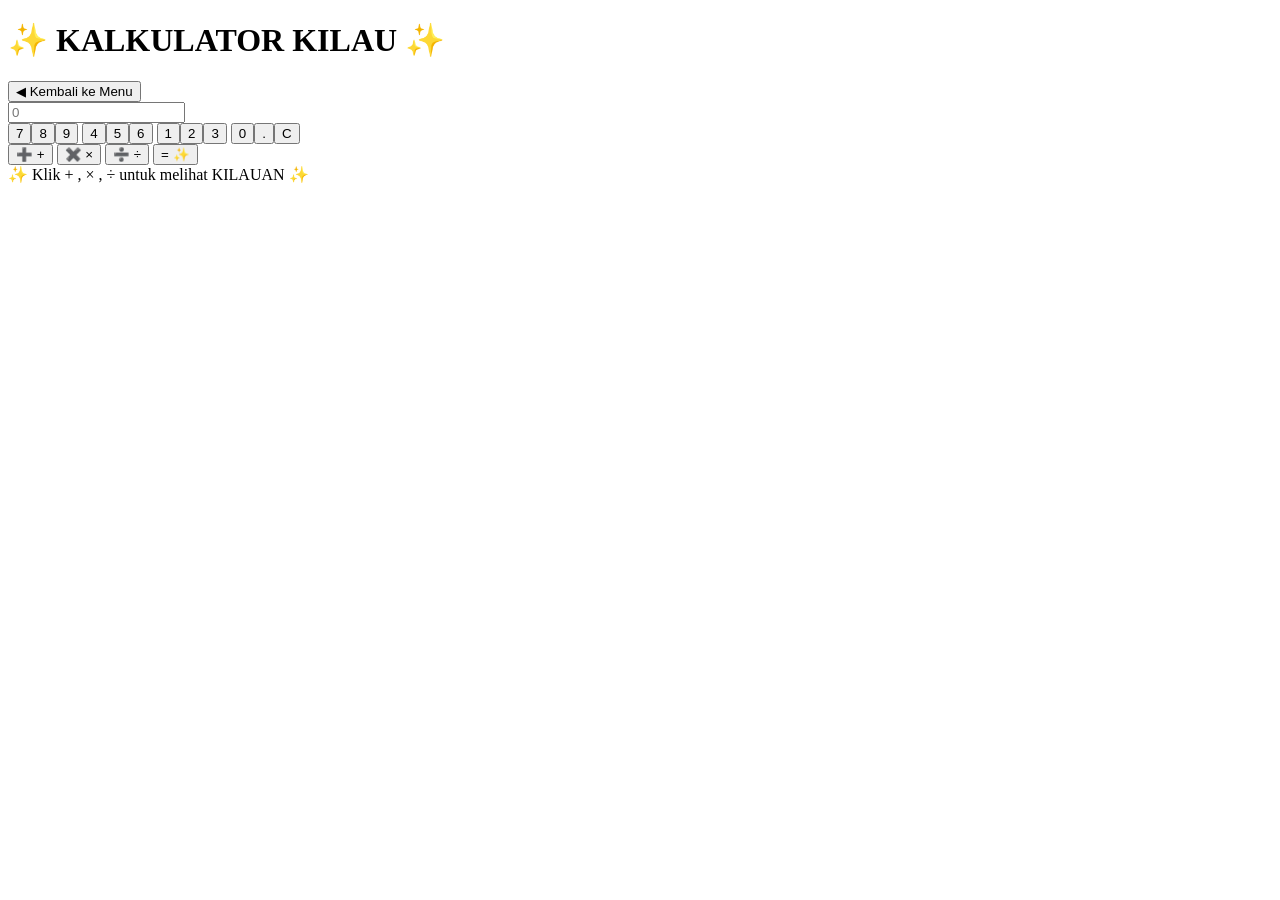
==== calculator1.html @ 7ef66a6a "Create calculator1.html" ====
<!DOCTYPE html>
<html lang="id">
<head>
    <meta charset="UTF-8">
    <meta name="viewport" content="width=device-width, initial-scale=1.0">
    <title>Calculator 1 - Kilauan Emas</title>
    <link rel="stylesheet" href="style.css">
</head>
<body class="calc1-body">
    <div class="container calc1-container">
        <div class="calc1-header">
            <h1>✨ KALKULATOR KILAU ✨</h1>
            <button class="back-btn" onclick="location.href='menu.html'">◀ Kembali ke Menu</button>
        </div>
        <div class="calculator">
            <input type="text" id="displayCalc1" class="calc-display" readonly placeholder="0">
            <div class="calc-buttons">
                <div class="angka-buttons">
                    <!-- angka 0-9 -->
                    <button class="num-btn">7</button><button class="num-btn">8</button><button class="num-btn">9</button>
                    <button class="num-btn">4</button><button class="num-btn">5</button><button class="num-btn">6</button>
                    <button class="num-btn">1</button><button class="num-btn">2</button><button class="num-btn">3</button>
                    <button class="num-btn">0</button><button class="num-btn">.</button><button class="clear-btn">C</button>
                </div>
                <div class="operator-buttons">
                    <button class="op-btn glow-effect" data-op="+">➕ +</button>
                    <button class="op-btn glow-effect" data-op="*">✖️ ×</button>
                    <button class="op-btn glow-effect" data-op="/">➗ ÷</button>
                    <button class="eq-btn glow-effect">= ✨</button>
                </div>
            </div>
        </div>
        <div class="kilauan-info">✨ Klik + , × , ÷ untuk melihat KILAUAN ✨</div>
    </div>
    <script src="script.js"></script>
    <script>
        // Kalkulator sederhana dengan efek kilauan
        let currentInput = "";
        const display = document.getElementById('displayCalc1');
        const numBtns = document.querySelectorAll('.num-btn');
        const clearBtn = document.querySelector('.clear-btn');
        const opBtns = document.querySelectorAll('.op-btn');
        const eqBtn = document.querySelector('.eq-btn');

        function updateDisplay() {
            display.value = currentInput || "0";
        }

        numBtns.forEach(btn => {
            btn.addEventListener('click', () => {
                currentInput += btn.innerText;
                updateDisplay();
            });
        });

        clearBtn.addEventListener('click', () => {
            currentInput = "";
            updateDisplay();
        });

        let pendingOp = null;
        let firstNum = null;

        opBtns.forEach(btn => {
            btn.addEventListener('click', () => {
                if(currentInput === "") return;
                // Efek kilauan
                triggerKilauan(btn);
                if(firstNum === null) {
                    firstNum = parseFloat(currentInput);
                    pendingOp = btn.getAttribute('data-op');
                    currentInput = "";
                } else {
                    compute();
                    pendingOp = btn.getAttribute('data-op');
                }
            });
        });

        eqBtn.addEventListener('click', () => {
            if(pendingOp !== null && currentInput !== "") {
                compute();
                pendingOp = null;
                firstNum = null;
                triggerKilauan(eqBtn);
            }
        });

        function compute() {
            let second = parseFloat(currentInput);
            if(isNaN(second)) return;
            let result;
            switch(pendingOp) {
                case '+': result = firstNum + second; break;
                case '*': result = firstNum * second; break;
                case '/': result = firstNum / second; break;
                default: return;
            }
            currentInput = result.toString();
            updateDisplay();
            firstNum = null;
        }

        function triggerKilauan(element) {
            element.classList.add('kilau-active');
            setTimeout(() => {
                element.classList.remove('kilau-active');
            }, 300);
            // tambah efek suara visual
            const flash = document.createElement('div');
            flash.className = 'kilau-flash';
            document.body.appendChild(flash);
            setTimeout(() => flash.remove(), 400);
        }
    </script>
</body>
</html>
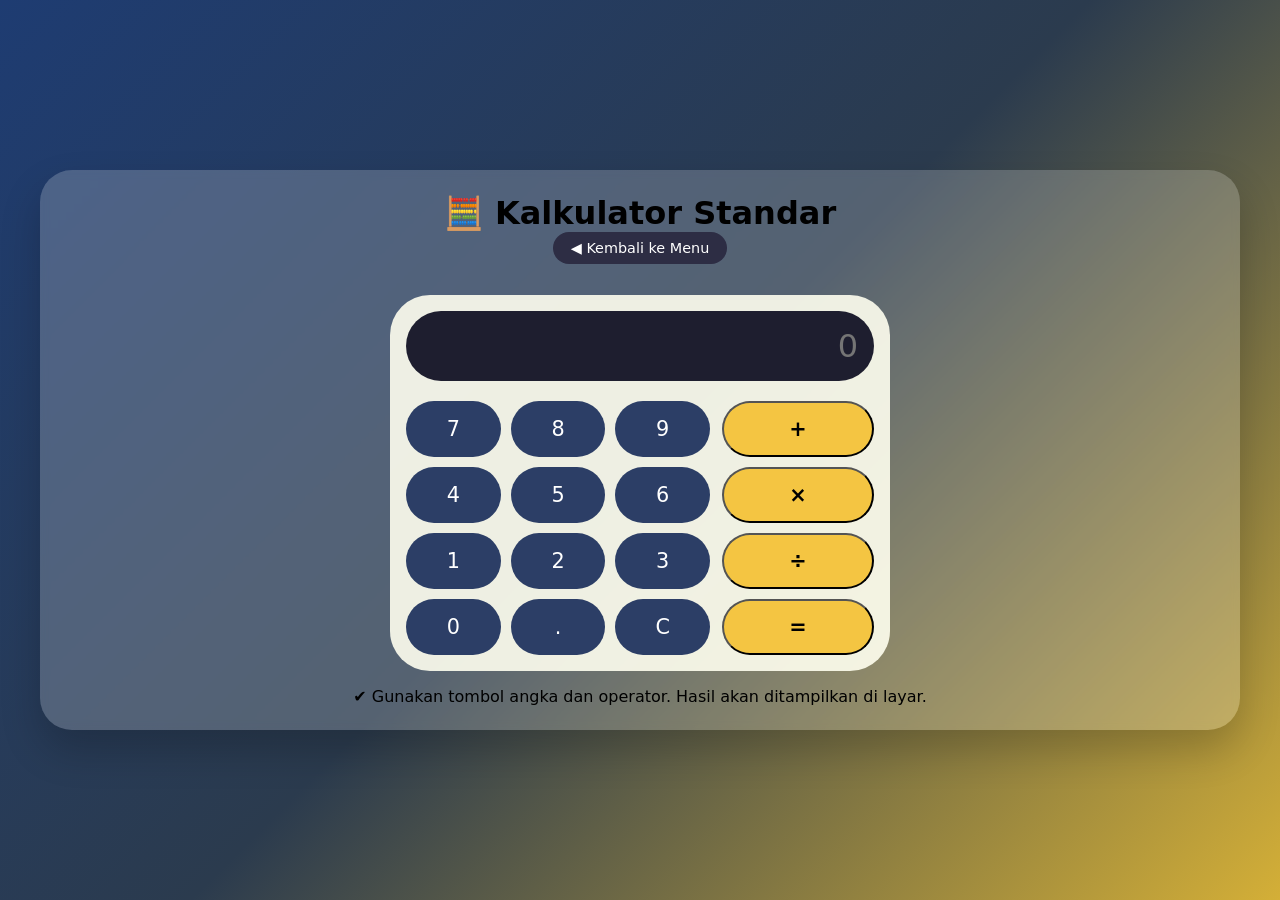
==== commit 30278133: "Update calculator1.html" ====
--- a/calculator1.html
+++ b/calculator1.html
@@ -3,38 +3,35 @@
 <head>
     <meta charset="UTF-8">
     <meta name="viewport" content="width=device-width, initial-scale=1.0">
-    <title>Calculator 1 - Kilauan Emas</title>
+    <title>Kalkulator Standar</title>
     <link rel="stylesheet" href="style.css">
 </head>
 <body class="calc1-body">
     <div class="container calc1-container">
         <div class="calc1-header">
-            <h1>✨ KALKULATOR KILAU ✨</h1>
+            <h1>🧮 Kalkulator Standar</h1>
             <button class="back-btn" onclick="location.href='menu.html'">◀ Kembali ke Menu</button>
         </div>
         <div class="calculator">
             <input type="text" id="displayCalc1" class="calc-display" readonly placeholder="0">
             <div class="calc-buttons">
                 <div class="angka-buttons">
-                    <!-- angka 0-9 -->
                     <button class="num-btn">7</button><button class="num-btn">8</button><button class="num-btn">9</button>
                     <button class="num-btn">4</button><button class="num-btn">5</button><button class="num-btn">6</button>
                     <button class="num-btn">1</button><button class="num-btn">2</button><button class="num-btn">3</button>
                     <button class="num-btn">0</button><button class="num-btn">.</button><button class="clear-btn">C</button>
                 </div>
                 <div class="operator-buttons">
-                    <button class="op-btn glow-effect" data-op="+">➕ +</button>
-                    <button class="op-btn glow-effect" data-op="*">✖️ ×</button>
-                    <button class="op-btn glow-effect" data-op="/">➗ ÷</button>
-                    <button class="eq-btn glow-effect">= ✨</button>
+                    <button class="op-btn" data-op="+">+</button>
+                    <button class="op-btn" data-op="*">×</button>
+                    <button class="op-btn" data-op="/">÷</button>
+                    <button class="eq-btn">=</button>
                 </div>
             </div>
         </div>
-        <div class="kilauan-info">✨ Klik + , × , ÷ untuk melihat KILAUAN ✨</div>
+        <div class="info-calc">✔ Gunakan tombol angka dan operator. Hasil akan ditampilkan di layar.</div>
     </div>
-    <script src="script.js"></script>
     <script>
-        // Kalkulator sederhana dengan efek kilauan
         let currentInput = "";
         const display = document.getElementById('displayCalc1');
         const numBtns = document.querySelectorAll('.num-btn');
@@ -45,14 +42,12 @@
         function updateDisplay() {
             display.value = currentInput || "0";
         }
-
         numBtns.forEach(btn => {
             btn.addEventListener('click', () => {
                 currentInput += btn.innerText;
                 updateDisplay();
             });
         });
-
         clearBtn.addEventListener('click', () => {
             currentInput = "";
             updateDisplay();
@@ -64,8 +59,6 @@
         opBtns.forEach(btn => {
             btn.addEventListener('click', () => {
                 if(currentInput === "") return;
-                // Efek kilauan
-                triggerKilauan(btn);
                 if(firstNum === null) {
                     firstNum = parseFloat(currentInput);
                     pendingOp = btn.getAttribute('data-op');
@@ -82,7 +75,6 @@
                 compute();
                 pendingOp = null;
                 firstNum = null;
-                triggerKilauan(eqBtn);
             }
         });
 
@@ -100,18 +92,6 @@
             updateDisplay();
             firstNum = null;
         }
-
-        function triggerKilauan(element) {
-            element.classList.add('kilau-active');
-            setTimeout(() => {
-                element.classList.remove('kilau-active');
-            }, 300);
-            // tambah efek suara visual
-            const flash = document.createElement('div');
-            flash.className = 'kilau-flash';
-            document.body.appendChild(flash);
-            setTimeout(() => flash.remove(), 400);
-        }
     </script>
 </body>
 </html>
--- a/style.css
+++ b/style.css
@@ -0,0 +1,381 @@
+/* GLOBAL & RESET */
+* {
+    margin: 0;
+    padding: 0;
+    box-sizing: border-box;
+    font-family: 'Poppins', 'Segoe UI', system-ui, -apple-system, BlinkMacSystemFont, 'Helvetica Neue', sans-serif;
+}
+
+body {
+    min-height: 100vh;
+    display: flex;
+    justify-content: center;
+    align-items: center;
+    padding: 16px;
+}
+
+.container {
+    max-width: 1200px;
+    width: 100%;
+    background: rgba(255,255,255,0.2);
+    backdrop-filter: blur(4px);
+    border-radius: 32px;
+    padding: 24px 16px;
+    box-shadow: 0 20px 40px rgba(0,0,0,0.2);
+    text-align: center;
+}
+
+/* INDEX.HTML */
+.index-body {
+    background: linear-gradient(145deg, #ffdde1 0%, #ee9ca7 100%);
+}
+.logo-area .logo {
+    font-size: clamp(1.8rem, 8vw, 3rem);
+    font-weight: bold;
+    background: linear-gradient(135deg, #FFD166, #F4A261);
+    -webkit-background-clip: text;
+    background-clip: text;
+    color: transparent;
+    text-shadow: 2px 2px 10px rgba(0,0,0,0.1);
+}
+.slogan {
+    font-size: clamp(0.9rem, 4vw, 1.2rem);
+}
+.btn-menu-utama {
+    background: #6c5ce7;
+    border: none;
+    padding: 12px 24px;
+    font-size: clamp(1.2rem, 6vw, 1.8rem);
+    border-radius: 60px;
+    color: white;
+    font-weight: bold;
+    margin: 24px 0;
+    cursor: pointer;
+    transition: 0.2s;
+    box-shadow: 0 6px 0 #3d2c8f;
+    width: 80%;
+    max-width: 280px;
+}
+.btn-menu-utama:active {
+    transform: translateY(4px);
+    box-shadow: 0 2px 0 #3d2c8f;
+}
+.kolom-menu {
+    display: flex;
+    flex-wrap: wrap;
+    justify-content: center;
+    gap: 20px;
+    margin-top: 20px;
+}
+.card-menu {
+    background: white;
+    border-radius: 28px;
+    padding: 16px;
+    width: 160px;
+    cursor: pointer;
+    box-shadow: 0 8px 16px rgba(0,0,0,0.1);
+    transition: 0.2s;
+}
+.card-menu:hover { transform: scale(1.02); background: #fff9e8; }
+.card-menu h3 { font-size: 1.2rem; }
+.card-menu p { font-size: 0.8rem; }
+.hidden { display: none; }
+
+/* MENU.HTML */
+.menu-body {
+    background: radial-gradient(circle at 10% 30%, #fbc2eb, #a6c1ee);
+}
+.input-nama {
+    width: 90%;
+    max-width: 350px;
+    padding: 14px;
+    border-radius: 50px;
+    border: none;
+    font-size: 1rem;
+    margin: 20px auto;
+    text-align: center;
+    background: #fff9f0;
+}
+.tombol-menu-container {
+    display: flex;
+    flex-wrap: wrap;
+    gap: 16px;
+    justify-content: center;
+    margin-top: 20px;
+}
+.tombol-aksi {
+    padding: 14px 20px;
+    font-size: 1rem;
+    border: none;
+    border-radius: 60px;
+    font-weight: bold;
+    cursor: pointer;
+    display: flex;
+    align-items: center;
+    gap: 8px;
+    flex-wrap: wrap;
+    justify-content: center;
+    width: auto;
+    min-width: 180px;
+}
+.tombol-calc1 { background: #3498ff; color: white; box-shadow: 0 4px 0 #1f5bb5; }
+.tombol-calc2 { background: #c084fc; color: #2e1065; box-shadow: 0 4px 0 #8b5cf6; }
+.tombol-game { background: #f9a8d4; color: #831843; box-shadow: 0 4px 0 #ec489a; }
+.stiker { font-size: 1.2rem; }
+
+/* CALCULATOR1 */
+.calc1-body {
+    background: linear-gradient(135deg, #1e3c72, #2b3b4e, #d4af37);
+}
+.calculator {
+    background: rgba(255,255,240,0.9);
+    border-radius: 40px;
+    padding: 16px;
+    margin: 16px auto;
+    max-width: 500px;
+}
+.calc-display {
+    width: 100%;
+    padding: 16px;
+    font-size: clamp(1.5rem, 6vw, 2rem);
+    text-align: right;
+    border-radius: 40px;
+    border: none;
+    background: #1e1e2f;
+    color: gold;
+}
+.calc-buttons {
+    display: flex;
+    flex-direction: column;
+    gap: 12px;
+    margin-top: 20px;
+}
+.angka-buttons {
+    display: grid;
+    grid-template-columns: repeat(3, 1fr);
+    gap: 10px;
+}
+.angka-buttons button, .clear-btn {
+    background: #2c3e66;
+    color: white;
+    font-size: 1.3rem;
+    padding: 14px 0;
+    border-radius: 30px;
+    border: none;
+}
+.operator-buttons {
+    display: grid;
+    grid-template-columns: repeat(3, 1fr);
+    gap: 10px;
+}
+.op-btn, .eq-btn {
+    background: #f4c542;
+    font-size: 1.3rem;
+    padding: 14px;
+    border-radius: 40px;
+    font-weight: bold;
+}
+/* untuk layar lebar, kembalikan ke layout dua kolom */
+@media (min-width: 550px) {
+    .calc-buttons {
+        flex-direction: row;
+    }
+    .angka-buttons {
+        flex: 2;
+    }
+    .operator-buttons {
+        flex: 1;
+        display: flex;
+        flex-direction: column;
+    }
+}
+.kilau-active {
+    animation: kilau 0.3s ease-in-out;
+    background: #ffec80 !important;
+    box-shadow: 0 0 20px gold;
+}
+@keyframes kilau {
+    0% { transform: scale(1); opacity: 1; }
+    50% { transform: scale(1.05); background: #fff3b0; }
+}
+.kilau-flash {
+    position: fixed;
+    top: 0; left: 0;
+    width: 100%; height: 100%;
+    background: radial-gradient(circle, rgba(255,215,0,0.4) 0%, rgba(255,215,0,0) 80%);
+    pointer-events: none;
+    z-index: 999;
+    animation: fadeFlash 0.4s forwards;
+}
+@keyframes fadeFlash { 0% { opacity: 1; } 100% { opacity: 0; } }
+
+/* KALKULATOR 2 (Keuangan) */
+.calc2-body {
+    background: linear-gradient(125deg, #4a1d6d, #1b2b6e);
+}
+.calc2-container {
+    background: rgba(20, 20, 50, 0.8);
+    color: white;
+    padding: 16px;
+}
+.form-row {
+    display: flex;
+    flex-wrap: wrap;
+    gap: 12px;
+    margin: 15px 0;
+    justify-content: center;
+}
+.form-row input, .form-row select {
+    padding: 12px;
+    border-radius: 40px;
+    border: none;
+    font-size: 0.9rem;
+    width: 100%;
+    max-width: 280px;
+}
+@media (min-width: 600px) {
+    .form-row input, .form-row select {
+        width: auto;
+        flex: 1;
+    }
+}
+.btn-tambah, .btn-export {
+    background: #5a67d8;
+    padding: 12px 20px;
+    border-radius: 50px;
+    border: none;
+    color: white;
+    font-weight: bold;
+    cursor: pointer;
+    margin: 5px;
+}
+.tabel-keuangan {
+    width: 100%;
+    border-collapse: collapse;
+    background: rgba(255,255,255,0.2);
+    border-radius: 20px;
+    overflow-x: auto;
+    display: block;
+}
+.tabel-keuangan th, .tabel-keuangan td {
+    padding: 8px;
+    border-bottom: 1px solid rgba(255,255,255,0.3);
+    font-size: 0.8rem;
+}
+.hapus-transaksi {
+    background: #e53e3e;
+    border: none;
+    padding: 4px 10px;
+    border-radius: 30px;
+    color: white;
+    font-size: 0.7rem;
+}
+.pengaturan-teks button {
+    background: white;
+    border: none;
+    margin: 5px;
+    padding: 6px 14px;
+    border-radius: 30px;
+    font-size: 0.8rem;
+}
+.filter-bulan {
+    display: flex;
+    flex-wrap: wrap;
+    justify-content: center;
+    gap: 10px;
+    margin-bottom: 15px;
+    align-items: center;
+}
+.list-transaksi {
+    overflow-x: auto;
+}
+.total-saldo {
+    font-size: 1.2rem;
+    margin-top: 20px;
+    background: gold;
+    display: inline-block;
+    padding: 8px 20px;
+    border-radius: 40px;
+    color: #2d2d44;
+}
+
+/* GAME3 */
+.game3-body {
+    background: linear-gradient(145deg, #ffb6c1, #d8b4e2);
+}
+.game-area {
+    position: relative;
+    background: #ffe4e9;
+    height: 60vh;
+    min-height: 350px;
+    border-radius: 50px;
+    margin: 16px 0;
+    overflow: hidden;
+    box-shadow: inset 0 0 20px #f9a8d4;
+}
+.emoji-lucu {
+    font-size: clamp(2.5rem, 12vw, 4rem);
+    background: transparent;
+    border: none;
+    cursor: pointer;
+    filter: drop-shadow(0 8px 12px rgba(0,0,0,0.2));
+    position: absolute;
+    left: 20px;
+    top: 20px;
+    transition: transform 0.1s ease;
+}
+.emoji-lucu:active {
+    transform: scale(0.95);
+}
+.angka-muncul {
+    font-size: clamp(1rem, 5vw, 1.6rem);
+    font-weight: bold;
+    background: white;
+    display: inline-block;
+    padding: 12px 24px;
+    border-radius: 60px;
+    margin-top: 15px;
+    box-shadow: 0 5px 15px pink;
+}
+.pop-angka {
+    animation: bounce 0.4s cubic-bezier(0.68, -0.55, 0.265, 1.55);
+}
+@keyframes bounce {
+    0% { transform: scale(0.8); opacity: 0; }
+    80% { transform: scale(1.2); }
+    100% { transform: scale(1); }
+}
+.back-btn {
+    background: #2d2d44;
+    padding: 8px 18px;
+    border-radius: 40px;
+    color: white;
+    border: none;
+    margin-bottom: 15px;
+    cursor: pointer;
+    font-size: 0.9rem;
+}
+
+/* Perbaikan umum untuk mobile */
+@media (max-width: 480px) {
+    .container {
+        padding: 16px 12px;
+        border-radius: 28px;
+    }
+    .card-menu {
+        width: 140px;
+        padding: 12px;
+    }
+    .tombol-aksi {
+        min-width: 150px;
+        padding: 10px 16px;
+        font-size: 0.9rem;
+    }
+    .tabel-keuangan th, .tabel-keuangan td {
+        font-size: 0.7rem;
+        padding: 6px;
+    }
+    .total-saldo {
+        font-size: 1rem;
+    }
+}
